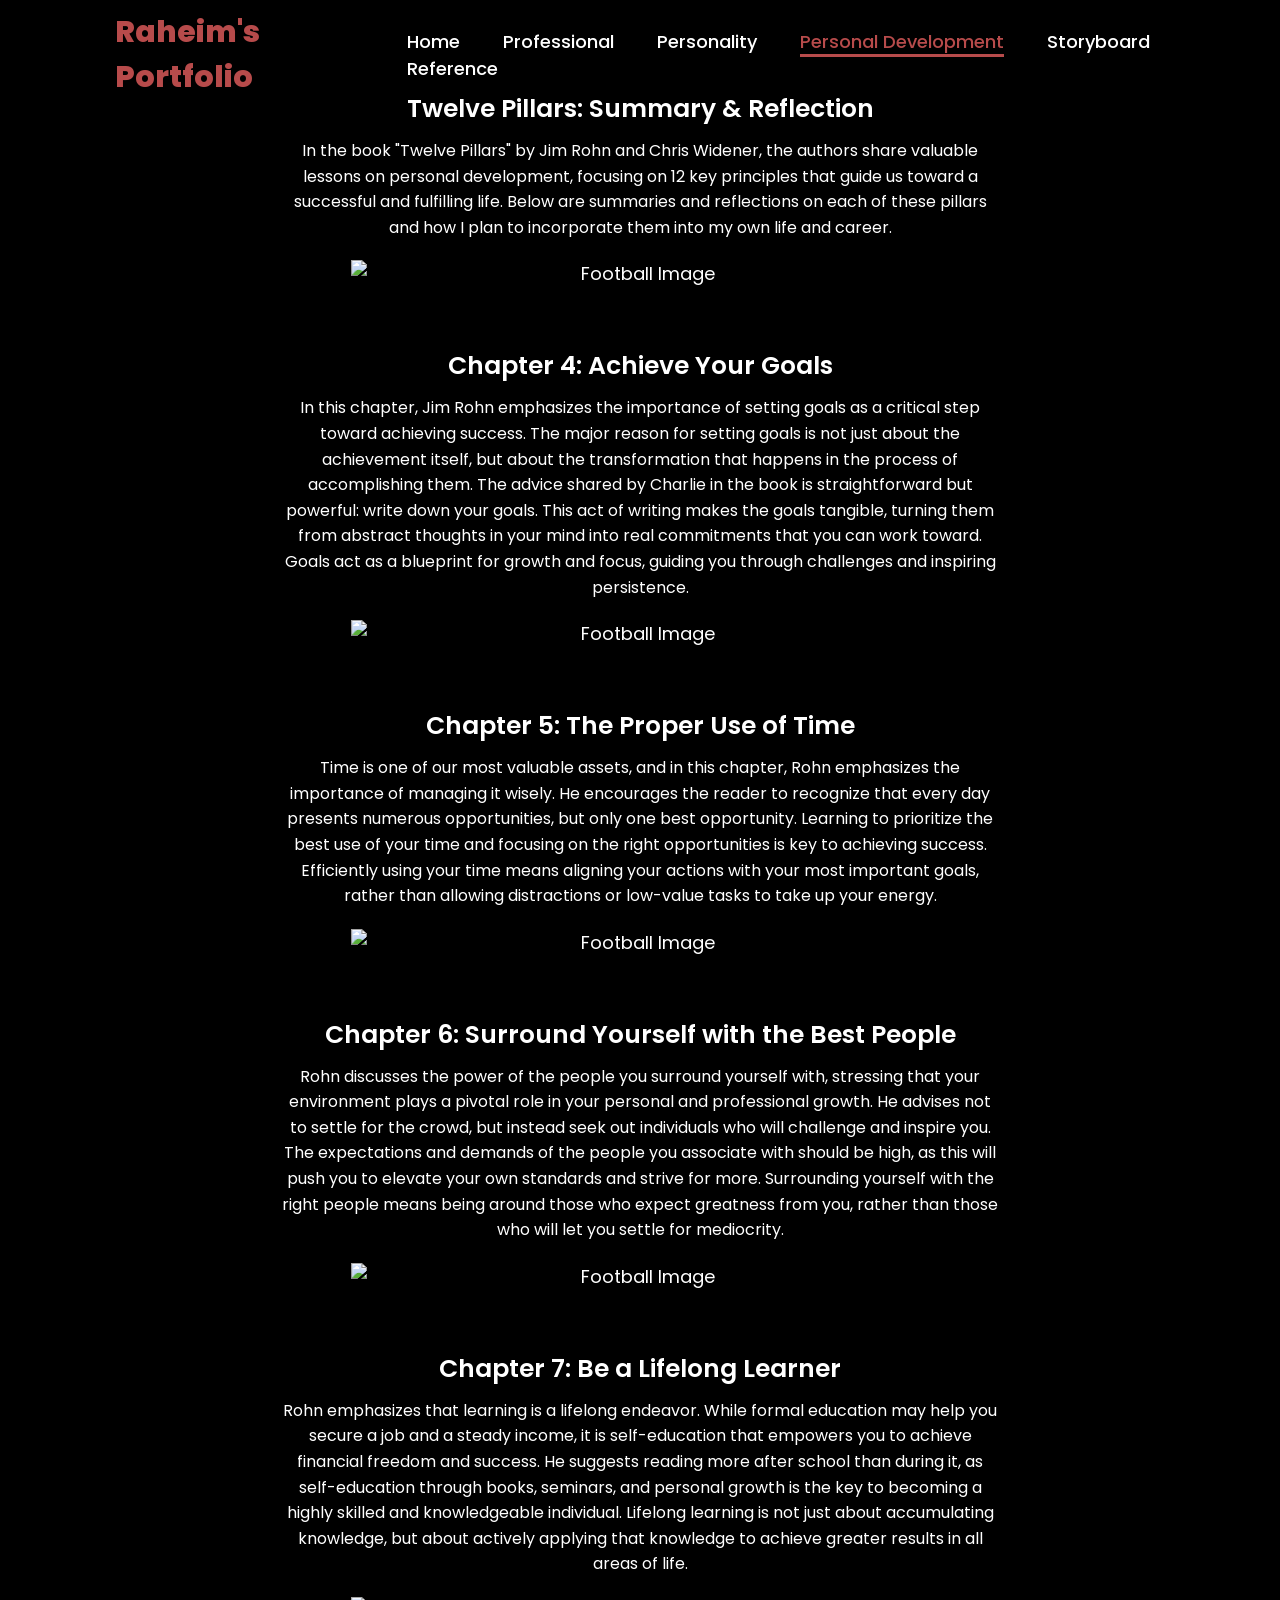
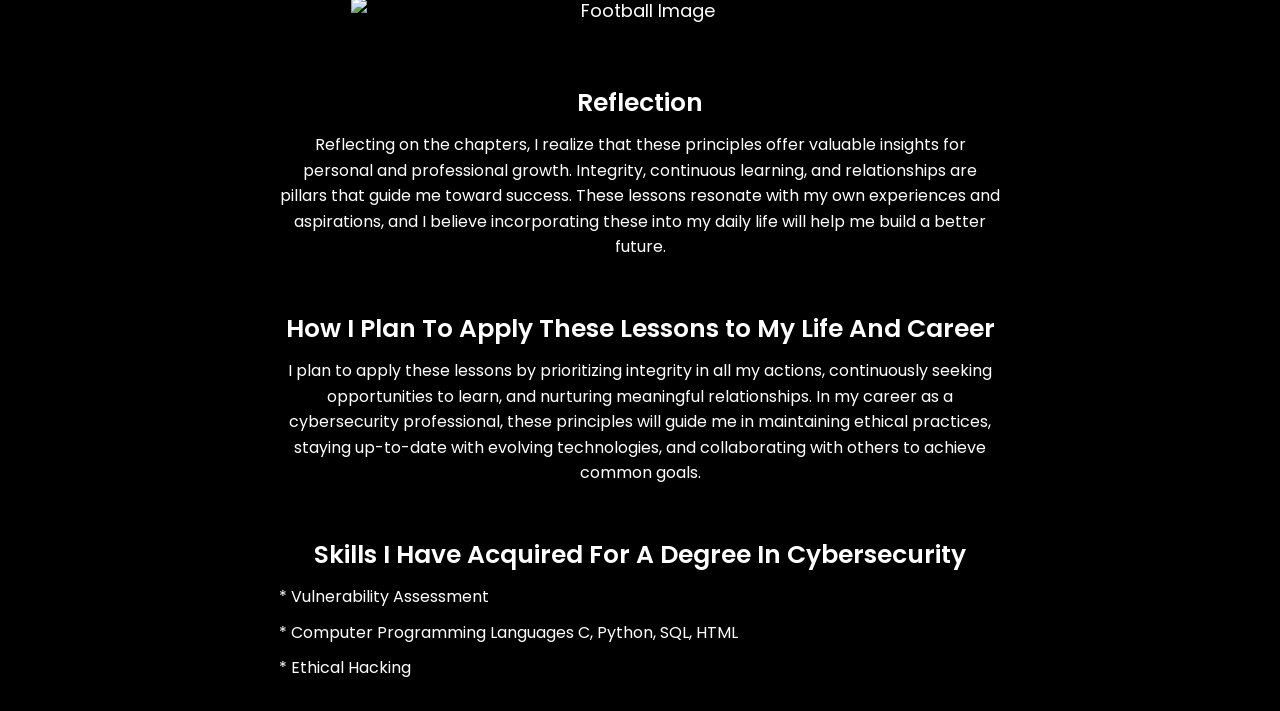
==== personal_dev.html @ c060ddc1 "Add files via upload" ====
<!DOCTYPE html>
<html lang="en">
<head>
    <meta charset="UTF-8">
    <meta name="viewport" content="width=device-width, initial-scale=1.0">
    <link rel="stylesheet" href="../styles.css">
    <title>Personal Development</title>
</head>
<body>

    <header>
        <a href="index.html" class="logo">Raheim's Portfolio</a>
        <nav>
            <a href="index.html">Home</a>
            <a href="professional.html">Professional</a>
            <a href="personality.html">Personality</a>
            <a href="personal_dev.html" class="active">Personal Development</a>
            <a href="storyboard.html">Storyboard</a>
            <a href="reference.html">Reference</a>
        </nav>
    </header>

    <main class="content">

        <!-- Introduction to Twelve Pillars -->
        <section class="intro-twelve-pillars">
            <h2>Twelve Pillars: Summary & Reflection</h2>
            <p>In the book "Twelve Pillars" by Jim Rohn and Chris Widener, the authors share valuable lessons on personal development, focusing on 12 key principles that guide us toward a successful and fulfilling life. Below are summaries and reflections on each of these pillars and how I plan to incorporate them into my own life and career.</p>
            <img src="../Assets/images/TwelvePillars.png" alt="Football Image" class="scaled-img">
        </section>

        <!-- Chapter 4 Summary -->
        <section class="chapter-4">
            <h2>Chapter 4: Achieve Your Goals</h2>
            <p>In this chapter, Jim Rohn emphasizes the importance of setting goals as a critical step toward achieving success. The major reason for setting goals is not just about the achievement itself, but about the transformation that happens in the process of accomplishing them. The advice shared by Charlie in the book is straightforward but powerful: write down your goals. This act of writing makes the goals tangible, turning them from abstract thoughts in your mind into real commitments that you can work toward. Goals act as a blueprint for growth and focus, guiding you through challenges and inspiring persistence.</p>
            <img src="../Assets/images/Chapter4.jpg" alt="Football Image" class="scaled-img">
        </section>

        <!-- Chapter 5 Summary -->
        <section class="chapter-5">
            <h2>Chapter 5: The Proper Use of Time</h2>
            <p>Time is one of our most valuable assets, and in this chapter, Rohn emphasizes the importance of managing it wisely. He encourages the reader to recognize that every day presents numerous opportunities, but only one best opportunity. Learning to prioritize the best use of your time and focusing on the right opportunities is key to achieving success. Efficiently using your time means aligning your actions with your most important goals, rather than allowing distractions or low-value tasks to take up your energy.</p>
            <img src="../Assets/images/Chapter5.jpg" alt="Football Image" class="scaled-img">
        </section>

        <!-- Chapter 6 Summary -->
        <section class="chapter-6">
            <h2>Chapter 6: Surround Yourself with the Best People</h2>
            <p>Rohn discusses the power of the people you surround yourself with, stressing that your environment plays a pivotal role in your personal and professional growth. He advises not to settle for the crowd, but instead seek out individuals who will challenge and inspire you. The expectations and demands of the people you associate with should be high, as this will push you to elevate your own standards and strive for more. Surrounding yourself with the right people means being around those who expect greatness from you, rather than those who will let you settle for mediocrity.</p>
            <img src="../Assets/images/Chapter6.jpeg" alt="Football Image" class="scaled-img">
        </section>

        <!-- Chapter 7 Summary -->
        <section class="chapter-7">
            <h2>Chapter 7: Be a Lifelong Learner</h2>
            <p>Rohn emphasizes that learning is a lifelong endeavor. While formal education may help you secure a job and a steady income, it is self-education that empowers you to achieve financial freedom and success. He suggests reading more after school than during it, as self-education through books, seminars, and personal growth is the key to becoming a highly skilled and knowledgeable individual. Lifelong learning is not just about accumulating knowledge, but about actively applying that knowledge to achieve greater results in all areas of life.</p>
            <img src="../Assets/images/Chapter 7.jpg" alt="Football Image" class="scaled-img">
        </section>

        <!-- Reflection Section -->
        <section class="reflection">
            <h2>Reflection</h2>
            <p>Reflecting on the chapters, I realize that these principles offer valuable insights for personal and professional growth. Integrity, continuous learning, and relationships are pillars that guide me toward success. These lessons resonate with my own experiences and aspirations, and I believe incorporating these into my daily life will help me build a better future.</p>
        </section>

        <!-- Application Section -->
        <section class="application">
            <h2>How I Plan To Apply These Lessons to My Life And Career</h2>
            <p>I plan to apply these lessons by prioritizing integrity in all my actions, continuously seeking opportunities to learn, and nurturing meaningful relationships. In my career as a cybersecurity professional, these principles will guide me in maintaining ethical practices, staying up-to-date with evolving technologies, and collaborating with others to achieve common goals.</p>
        </section>

        <!-- Skills Section -->
        <section class="skills-acquired">
            <h2>Skills I Have Acquired For A Degree In Cybersecurity</h2>
            <ul>
                <p style="text-align: left;">* Vulnerability Assessment</p>
                <p style="text-align: left;">* Computer Programming Languages C, Python, SQL, HTML</p>
                <p style="text-align: left;">* Ethical Hacking</p>
            </ul>
        </section>

    </main>

</body>
</html>
---- styles.css ----
@import url('https://fonts.googleapis.com/css2?family=Poppins:wght@100;200;300;400;500;600&display=swap');

* {
    margin: 0;
    padding: 0;
    box-sizing: border-box;
    text-decoration: none;
    border: none;
    outline: none;
    font-family: 'Poppins', sans-serif;
}

html {
    font-size: 62.5%;
}

body {
    width: 100%;
    height: auto;
    overflow-x: hidden;
    background-color: black;
    color: white;
    padding-top: 5rem;  /* Reduced padding to avoid large top space */
}

header {
    margin-top: 0;
    position: fixed;
    top: 0;
    left: 0;
    width: 100%;
    padding: 1rem 9%;
    background-color: transparent;
    display: flex;
    justify-content: space-between;
    align-items: center;
    z-index: 100;
}

.logo {
    font-size: 3rem;
    color: #b74b4b;
    font-weight: 800;
    cursor: pointer;
    transition: 0.5s ease;
}

.logo:hover {
    transform: scale(1.1);
}

nav a {
    font-size: 1.8rem;
    color: white;
    margin-left: 4rem;
    font-weight: 500;
    transition: 0.3s ease;
    border-bottom: 3px solid transparent;
}

nav a:hover,
nav a.active {
    color: #b74b4b;
    border-bottom: 3px solid #b74b4b;
}

/* Mobile Navigation */
@media (max-width: 995px) {
    nav {
        position: absolute;
        display: none;
        top: 0;
        right: 0;
        width: 40%;
        border-left: 3px solid #b74b4b;
        border-bottom: 3px solid #b74b4b;
        border-bottom-left-radius: 2rem;
        padding: 1rem solid;
        background-color: #161616;
        border-top: 0.1rem solid rgba(0,0,0,0.1);
    }

    nav.active {
        display: block;
    }

    nav a {
        display: block;
        font-size: 2rem;
        margin: 2rem 0;
    }

    nav a:hover,
    nav a.active {
        padding: 1rem;
        border-radius: 0.5rem;
        border-bottom: 0.5rem solid #b74b4b;
    }
}

section {
    min-height: auto; /* Adjust to avoid excessive height */
    padding: 1rem 9% 1rem; /* Reduced padding to reduce spacing */
    background-color: black;
    margin-top: 2rem;  /* Added some space between header and sections */
}

/* General Content Layout */
.content {
    max-width: 900px;
    margin: 0 auto;
    padding: 10px;  /* Reduced padding for tighter spacing */
    text-align: center;
    font-size: 1.8rem;
}

/* Section Headings */
section h2 {
    font-size: 2.5rem;
    font-weight: 600;
    margin-bottom: 1rem;  /* Reduced space between sections */
    text-align: center;
}

/* Reduced space between Reflection and Application headings */
.reflection h2,
.application h2 {
    margin-bottom: 1rem;
}

/* Section Paragraphs */
section p {
    font-size: 1.6rem;
    line-height: 1.6;
    text-align: center;
    margin-bottom: 1rem;  /* Reduced margin for closer spacing */
}

/* Personal Development Section */
.personal-development {
    text-align: left;
    padding: 15px;  /* Reduced padding to minimize space */
    background: rgba(255, 255, 255, 0.1);
    border-radius: 10px;
    max-width: 800px;
    margin: 20px auto;
}

.personal-development h2 {
    font-size: 2.5rem;  /* Adjusted heading size */
    margin-bottom: 0.5rem;
}

.personal-development p {
    font-size: 1.7rem;  /* Adjusted text size */
    line-height: 1.6;
    margin-bottom: 1rem;
}

/* Personality Test Section */
.test-screenshot {
    display: block;
    margin: 20px auto;
    max-width: 80%;
    height: auto;
}

/* Resume Section */
.resume-section {
    margin-top: 30px;
}

.resume-container {
    display: flex;
    flex-direction: column;
    align-items: center;
    text-align: center;
    gap: 15px;
    margin-top: 2rem;
    padding: 15px;
    background: rgba(255, 255, 255, 0.1);
    border-radius: 10px;
}

.resume-img {
    width: 100%;
    max-width: 500px;
    height: auto;
    border-radius: 10px;
    box-shadow: 0 4px 10px rgba(0, 0, 0, 0.2);
}

/* Career Vision & Mission */
.vision-mission {
    text-align: center;
    margin-top: 50px;
    padding: 20px;
    background: rgba(255, 255, 255, 0.1);
    border-radius: 50px;
    width: 100%;
    max-width: 550px;
    margin: 50px auto;
}

.vision-mission h2 {
    font-size: 3.5rem;
    font-weight: bold;
    margin-bottom: 1rem;
}

.vision-mission p {
    font-size: 2rem;
    font-weight: 500;
    margin-bottom: 2rem;
}

/* General Image Styling for Personality Page */
.scaled-img {
    display: block;
    margin: 20px auto;
    max-width: 80%;
    height: auto;
}

/* Reduce the padding for smaller screens */
@media (max-width: 768px) {
    body {
        padding-top: 6rem;
    }

    .content {
        padding: 10px;
    }

    .resume-container {
        padding: 10px;
    }

    .resume-img {
        max-width: 100%;
    }

    .vision-mission {
        padding: 15px;
        max-width: 100%;
    }

    /* Adjust padding for personal development page */
    .personal-development {
        padding: 10px;
        margin: 10px auto;
    }

    .personal-development h2 {
        font-size: 2rem;
    }

    .personal-development p {
        font-size: 1.5rem;
    }
}
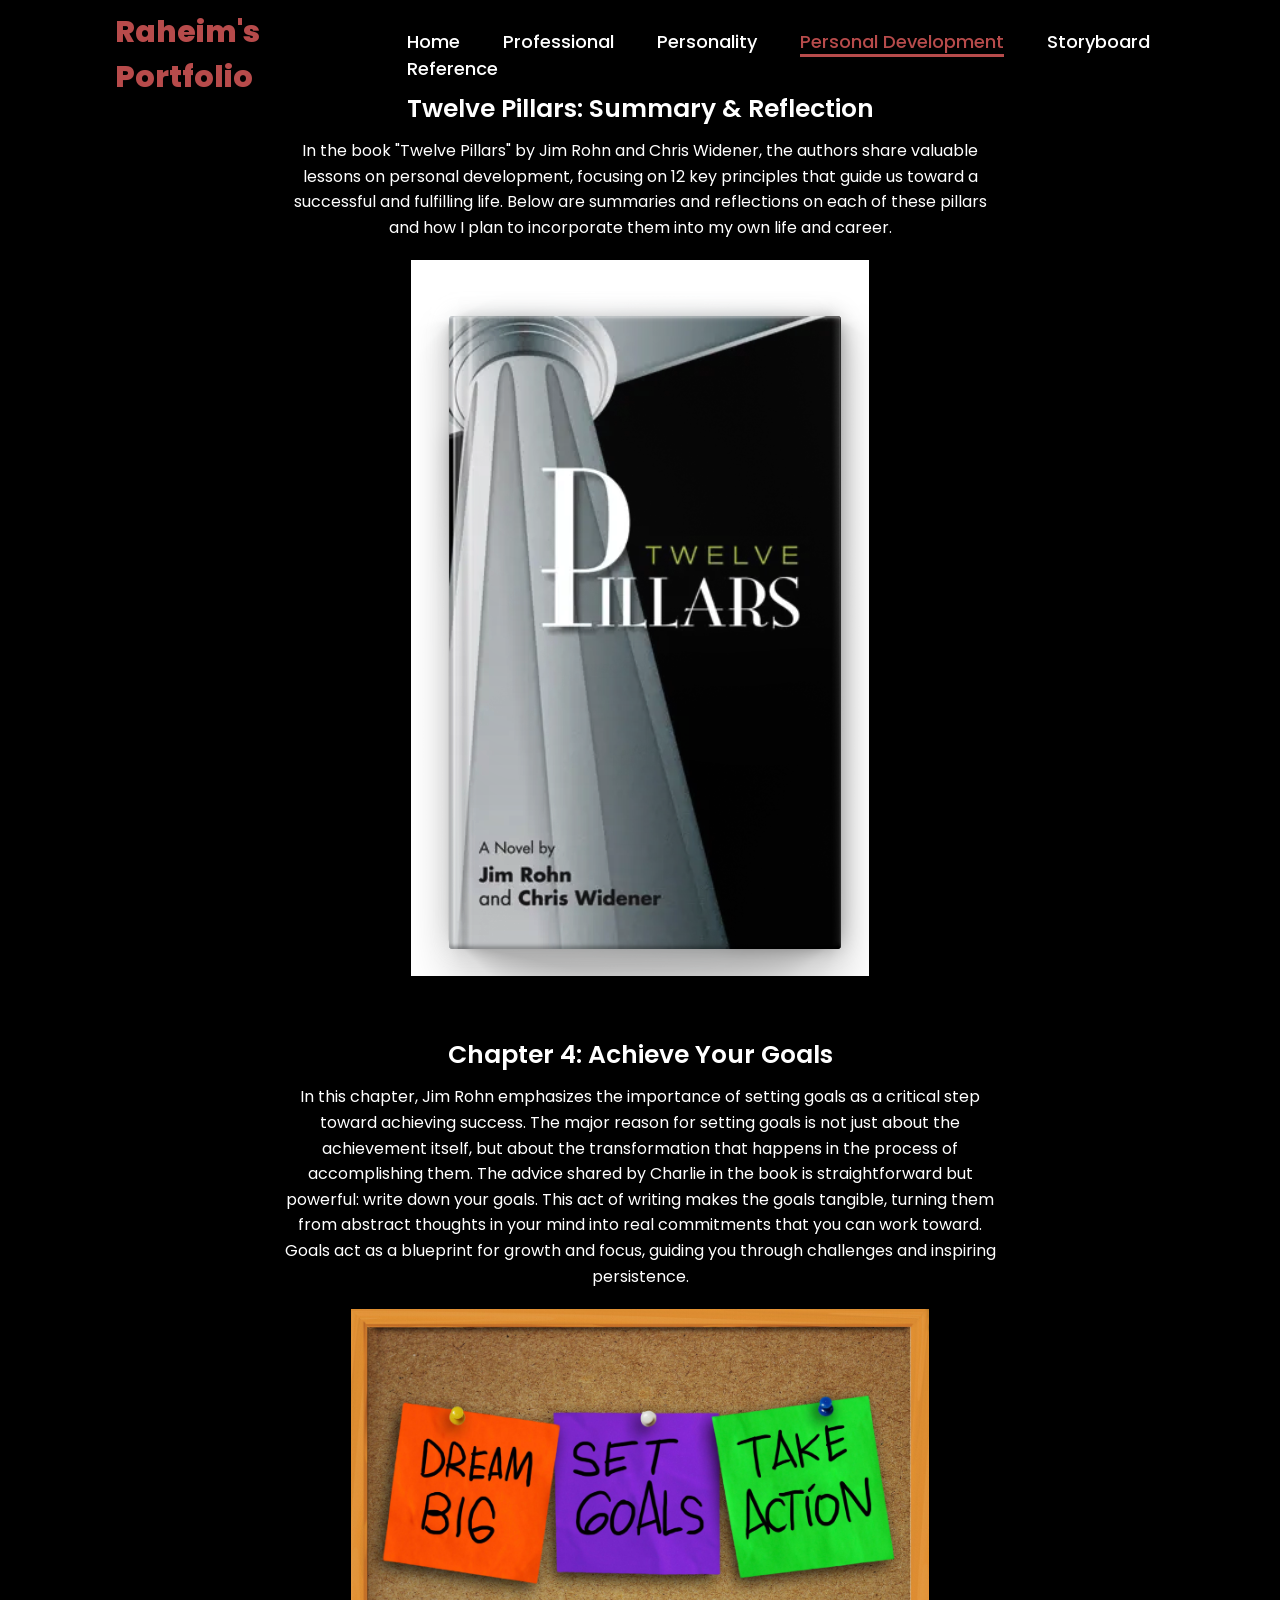
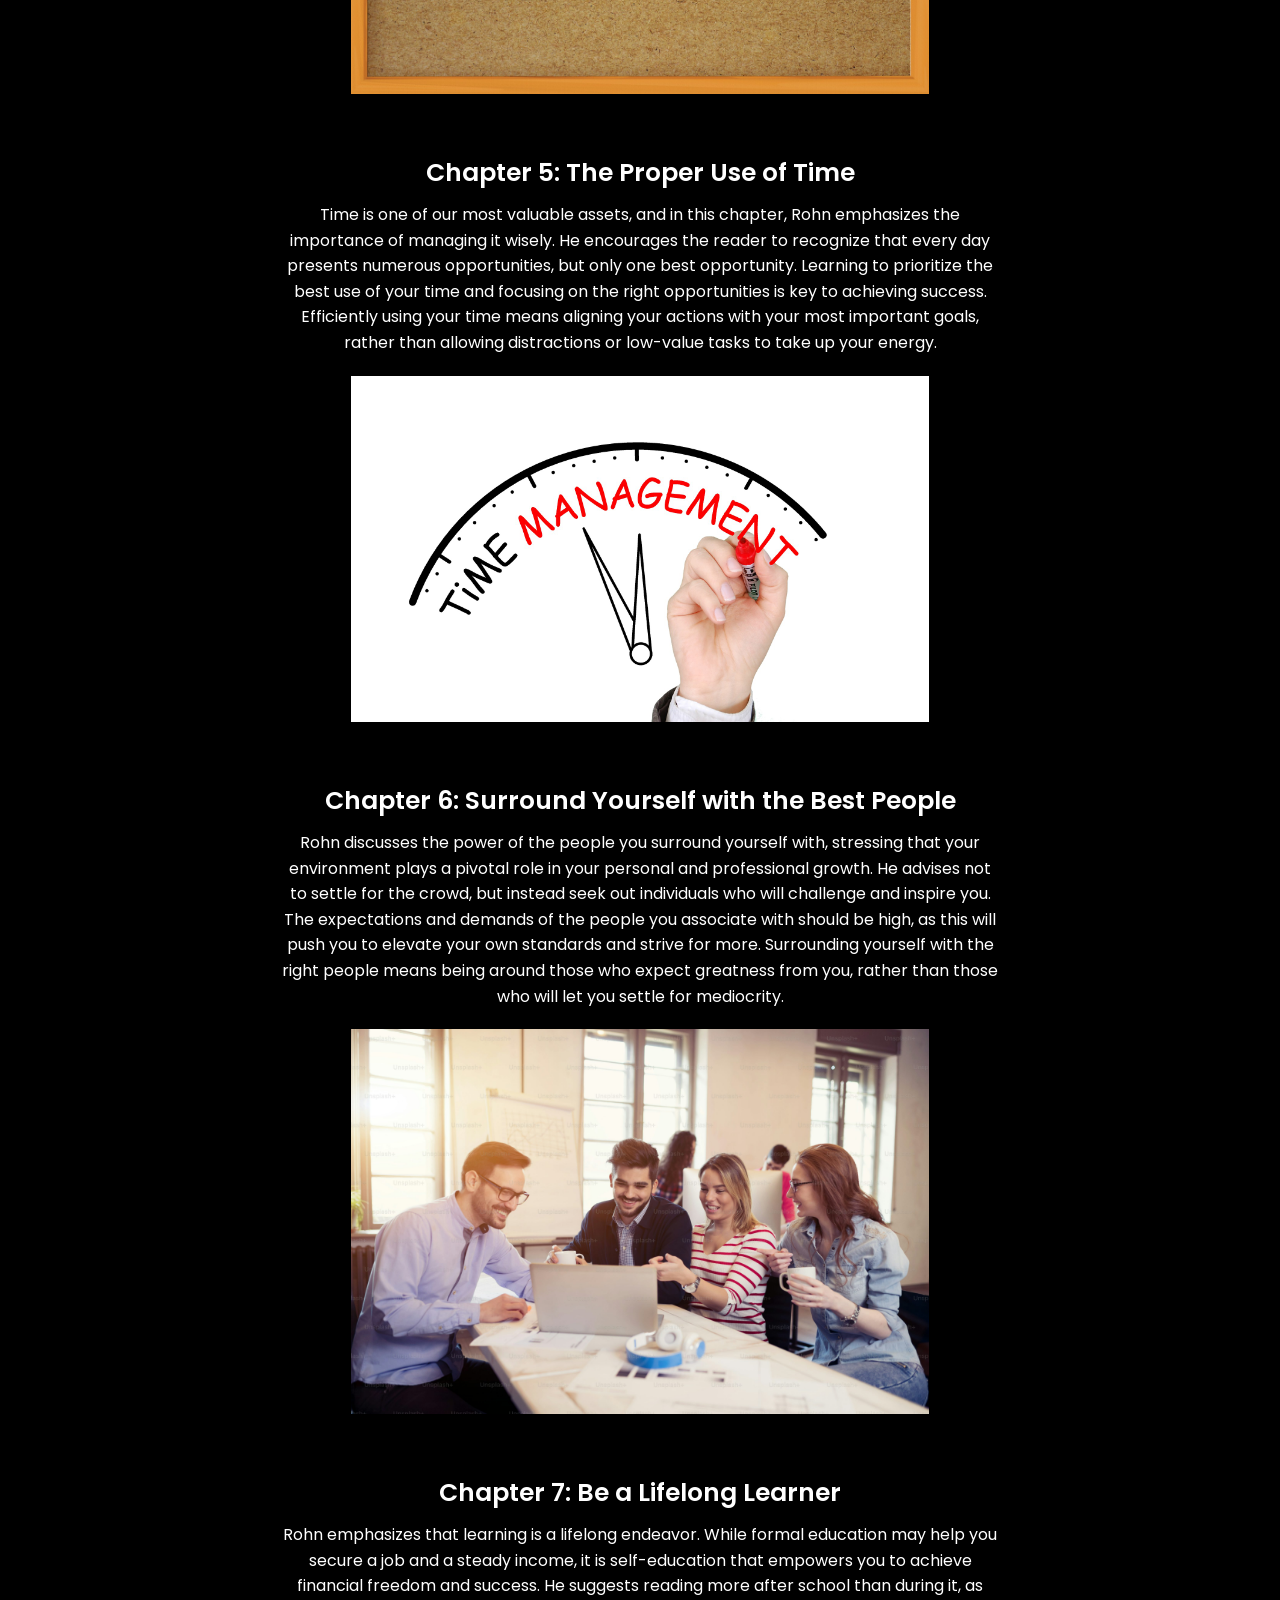
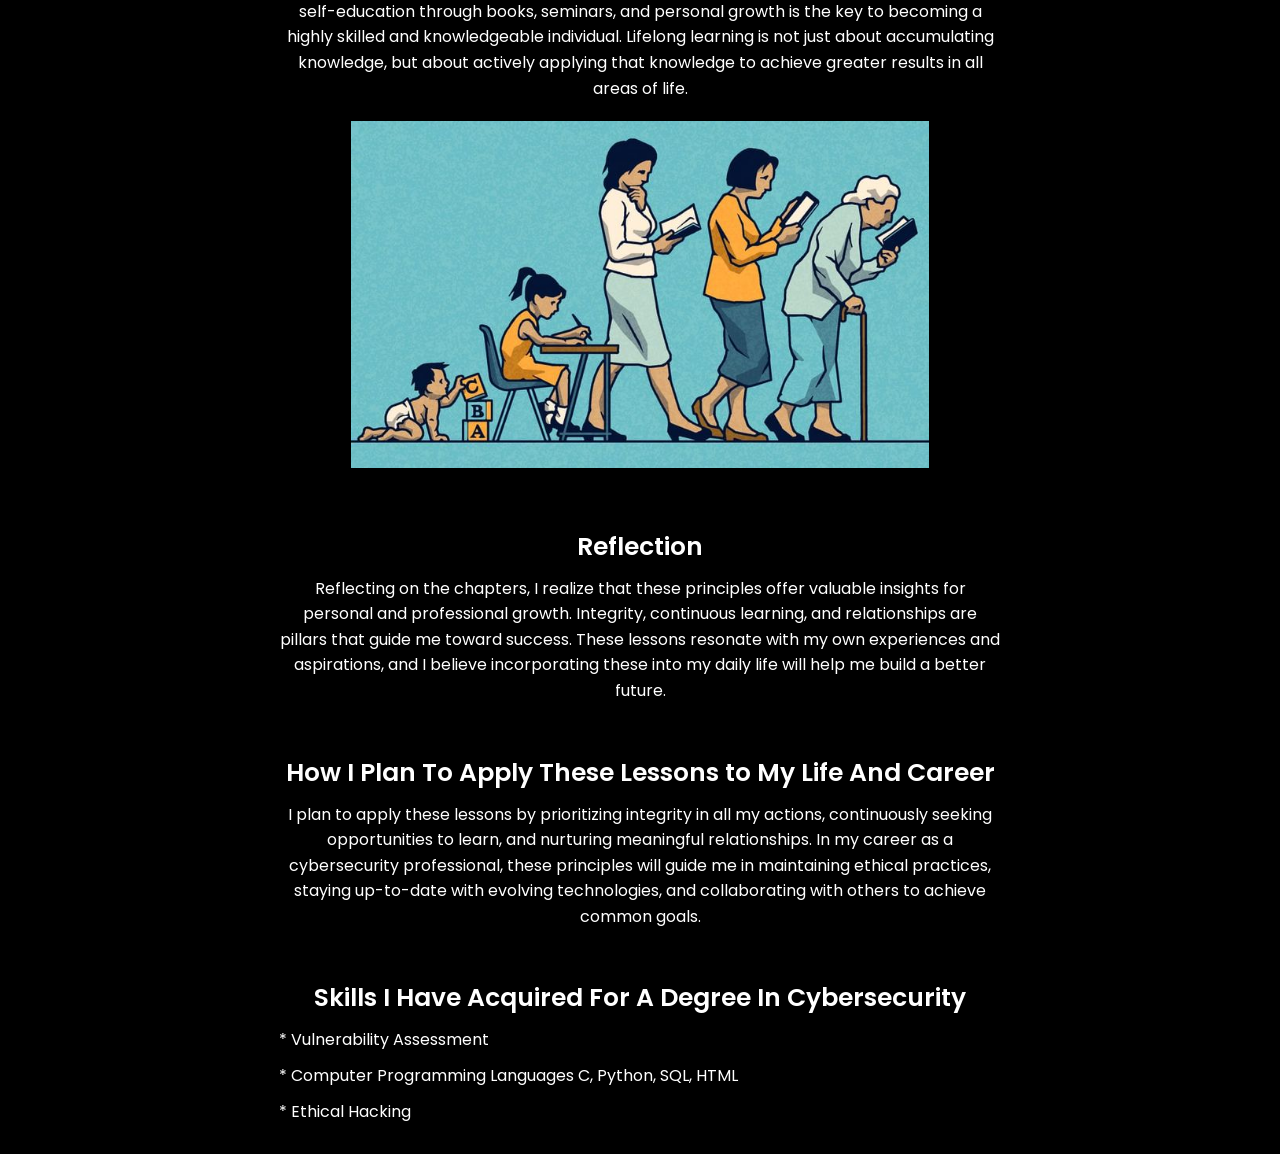
==== commit 19aa8dd8: "Update personal_dev.html" ====
--- a/personal_dev.html
+++ b/personal_dev.html
@@ -26,35 +26,35 @@
         <section class="intro-twelve-pillars">
             <h2>Twelve Pillars: Summary & Reflection</h2>
             <p>In the book "Twelve Pillars" by Jim Rohn and Chris Widener, the authors share valuable lessons on personal development, focusing on 12 key principles that guide us toward a successful and fulfilling life. Below are summaries and reflections on each of these pillars and how I plan to incorporate them into my own life and career.</p>
-            <img src="../Assets/images/TwelvePillars.png" alt="Football Image" class="scaled-img">
+            <img src="TwelvePillars.png" alt="Football Image" class="scaled-img">
         </section>
 
         <!-- Chapter 4 Summary -->
         <section class="chapter-4">
             <h2>Chapter 4: Achieve Your Goals</h2>
             <p>In this chapter, Jim Rohn emphasizes the importance of setting goals as a critical step toward achieving success. The major reason for setting goals is not just about the achievement itself, but about the transformation that happens in the process of accomplishing them. The advice shared by Charlie in the book is straightforward but powerful: write down your goals. This act of writing makes the goals tangible, turning them from abstract thoughts in your mind into real commitments that you can work toward. Goals act as a blueprint for growth and focus, guiding you through challenges and inspiring persistence.</p>
-            <img src="../Assets/images/Chapter4.jpg" alt="Football Image" class="scaled-img">
+            <img src="Chapter4.jpg" alt="Football Image" class="scaled-img">
         </section>
 
         <!-- Chapter 5 Summary -->
         <section class="chapter-5">
             <h2>Chapter 5: The Proper Use of Time</h2>
             <p>Time is one of our most valuable assets, and in this chapter, Rohn emphasizes the importance of managing it wisely. He encourages the reader to recognize that every day presents numerous opportunities, but only one best opportunity. Learning to prioritize the best use of your time and focusing on the right opportunities is key to achieving success. Efficiently using your time means aligning your actions with your most important goals, rather than allowing distractions or low-value tasks to take up your energy.</p>
-            <img src="../Assets/images/Chapter5.jpg" alt="Football Image" class="scaled-img">
+            <img src="Chapter5.jpg" alt="Football Image" class="scaled-img">
         </section>
 
         <!-- Chapter 6 Summary -->
         <section class="chapter-6">
             <h2>Chapter 6: Surround Yourself with the Best People</h2>
             <p>Rohn discusses the power of the people you surround yourself with, stressing that your environment plays a pivotal role in your personal and professional growth. He advises not to settle for the crowd, but instead seek out individuals who will challenge and inspire you. The expectations and demands of the people you associate with should be high, as this will push you to elevate your own standards and strive for more. Surrounding yourself with the right people means being around those who expect greatness from you, rather than those who will let you settle for mediocrity.</p>
-            <img src="../Assets/images/Chapter6.jpeg" alt="Football Image" class="scaled-img">
+            <img src="Chapter6.jpeg" alt="Football Image" class="scaled-img">
         </section>
 
         <!-- Chapter 7 Summary -->
         <section class="chapter-7">
             <h2>Chapter 7: Be a Lifelong Learner</h2>
             <p>Rohn emphasizes that learning is a lifelong endeavor. While formal education may help you secure a job and a steady income, it is self-education that empowers you to achieve financial freedom and success. He suggests reading more after school than during it, as self-education through books, seminars, and personal growth is the key to becoming a highly skilled and knowledgeable individual. Lifelong learning is not just about accumulating knowledge, but about actively applying that knowledge to achieve greater results in all areas of life.</p>
-            <img src="../Assets/images/Chapter 7.jpg" alt="Football Image" class="scaled-img">
+            <img src="Chapter 7.jpg" alt="Football Image" class="scaled-img">
         </section>
 
         <!-- Reflection Section -->
